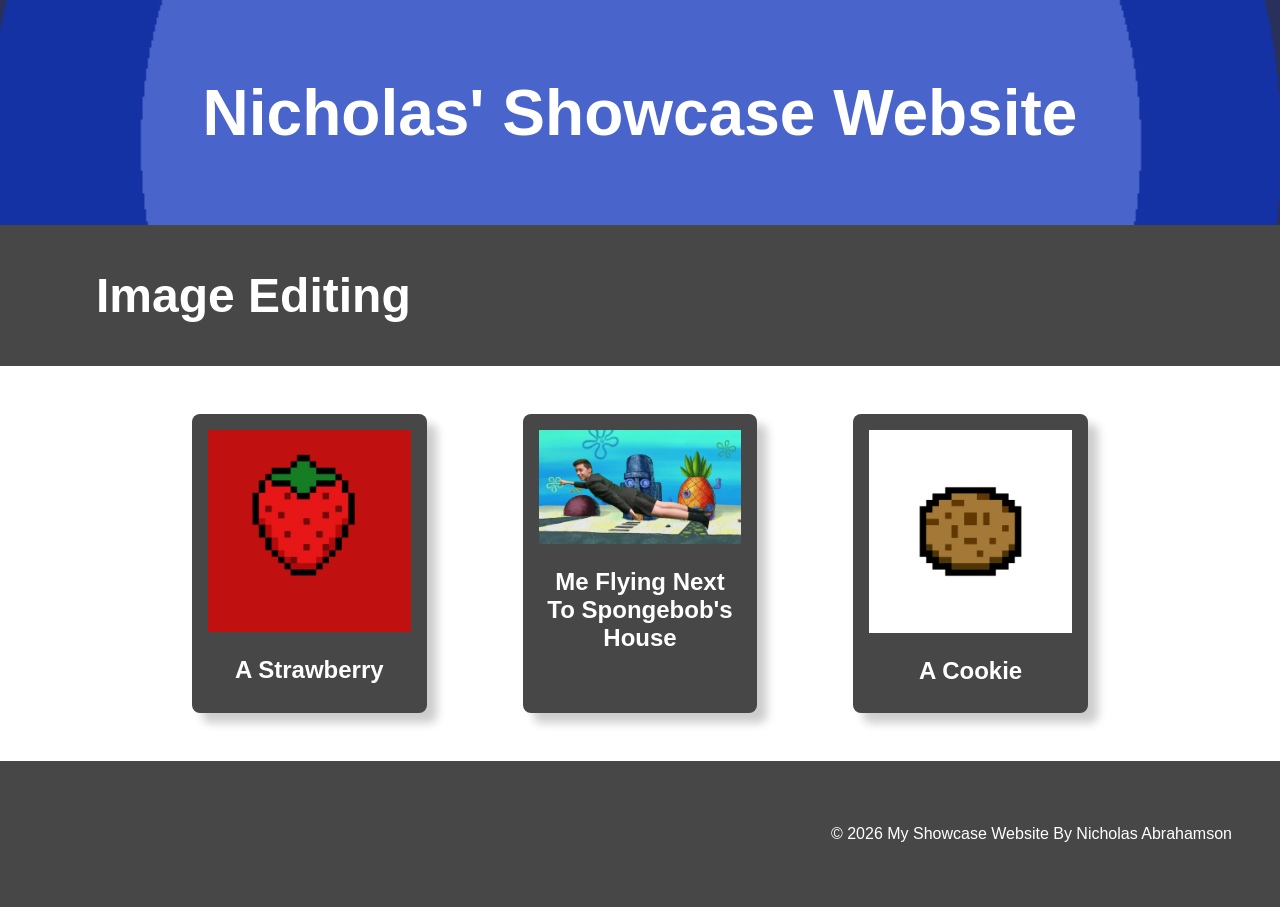
==== index.html @ cbf38938 "added images" ====
<!DOCTYPE html>
<html lang="en">

<head>
    <meta charset="UTF-8">
    <meta name="viewport" content="width=device-width, initial-scale=1.0">
    <link rel="stylesheet" href="style.css">
    <title>Nicholas' Showcase Website</title>
</head>
<!-- This is the main body of the website- ALL your content goes AFTER the <body> tag and before the </body> tag -->
<body>

    <!-- The Hero Section -------------------------------------------------------------------------------------- -->
    <section class="hero">
        <div class="hero-text">Nicholas' Showcase Website</div>
    </section>

<!-- Topic one ------------------------------------------------------------------------------------------------- -->
    <!-- The First Topic Section -->
    <section class="topic">
        <!-- the topic title a big bar with text in it -->
        <div class="topic-title">
            <h1>Image Editing</h1>
        </div>
        <!-- now a three column grid of images -->
        <div class="topic-content">
            <!-- one "card" which includes an image with a text below it -->
            <div class="topic-card">
                <img src="images/Strawberry+Pixel+Art-removebg-preview.png" alt="A Strawberry">
                <h2 class="topic-card-text">A Strawberry</h2>
            </div>
            <div class="topic-card">
                <img src="images/Me+Flying+Through+SpongeBob.jpg" alt="Me Flying Next To Spongebob's House">
                <h2 class="topic-card-text">Me Flying Next To Spongebob's House</h2>
            </div>
            <div class="topic-card">
                <img src="images/Minecraft Cookie Pixel Art.png" alt="A Cookie">
                <h2 class="topic-card-text">A Cookie</h2>
            </div>
        </div>
    </section>
<!-- End of topic one------------------------------------------------------------------------------------------ -->

<!-- Copy and paste the section from above to make your next section -->



    <!-- A Simple Website Footer ------------------------------------------------------------------------------ -->
    <footer class="footer">
        <p>&copy; 2026 My Showcase Website By Nicholas Abrahamson</p>
    </footer>

<!-- The end of the whole page- no more content after this! -->
</body>
</html>
---- style.css ----
/* A simple css reset */
body,
html {
    margin: 0;
    padding: 0;
    height: 100%;
    /* The Font Family- Really important!! */
    font-family: Arial, sans-serif;
    box-sizing: border-box;
}

/* reset for images to ensure they ar 100% of the parent container width */
img {
    width: 100%;
}

/* The hero section styling- use your OWN Hero Image URL here */
.hero {
    background-image: url('images/WebsiteBannerWithoutText.png');
    height: 25vh;
    background-size: cover;
    background-position: center;
    display: flex;
    justify-content: center;
    align-items: center;
    color: white;
    text-align: center;
    position: relative;
}

/* BIG text styling for the hero section text */
.hero-text {
    font-size: 4em;
    font-weight: bold;
}

/* nice big font on a banner style background */
.topic-title{
    color: white;
    font-size: 2em;
    padding: 0.1em 3em;
    background-color: rgb(71, 71, 71);
}

/* Three column grid with a nice big gap */
.topic-content{
    display: grid;
    grid-template-columns: repeat(3, 1fr);
    gap: 6em;
    /* bring the whole section in off the sides of the page */
    width: 70%;
    /* top margin of 3em and center right/left */
    margin: 3em auto;
}

/* Styling for the individual topic cards rounded edges background color and a drop shadow */
.topic-card{
    background-color: rgb(71, 71, 71);
    color: white;
    padding: 1em;
    border-radius: 0.5em;
    box-shadow: 10px 10px 10px rgba(0, 0, 0, 0.2);
}

/* Styling for the topic card titles */
.topic-card-text{
    font-size: 1.5em;
    margin-bottom: 0.5em;
    /* center align text */
    text-align: center;
}


/* Styling for a footer section to take a bit of spcae at the bottom of the page */
.footer{
    background-color: rgb(71, 71, 71);
    color: white;
    text-align: right;
    padding: 3em 3em;
}
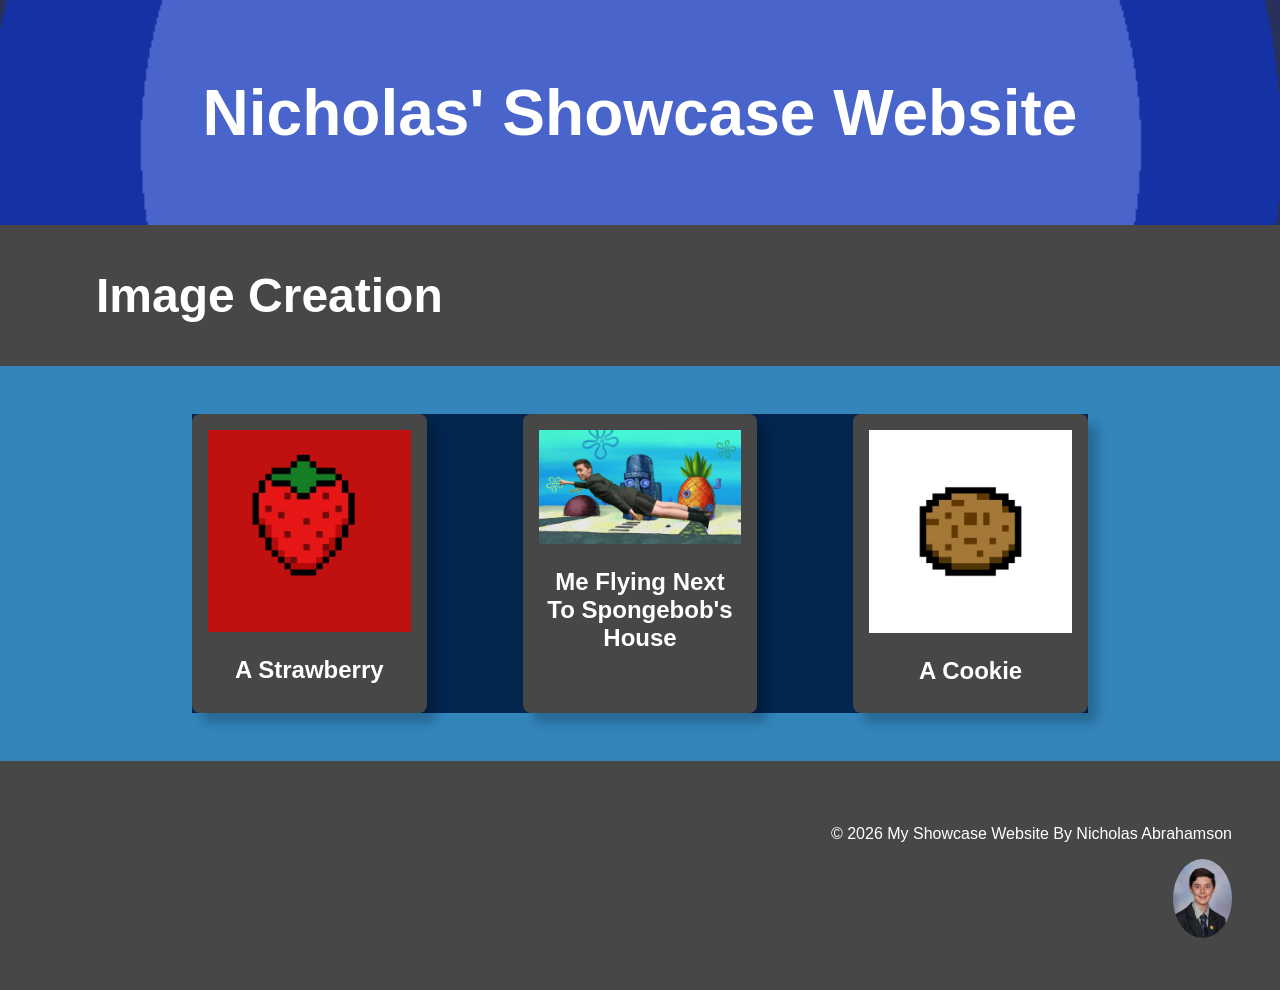
==== commit 04bd3606: "add image" ====
--- a/index.html
+++ b/index.html
@@ -20,21 +20,27 @@
     <section class="topic">
         <!-- the topic title a big bar with text in it -->
         <div class="topic-title">
-            <h1>Image Editing</h1>
+            <h1>Image Creation</h1>
         </div>
         <!-- now a three column grid of images -->
         <div class="topic-content">
             <!-- one "card" which includes an image with a text below it -->
             <div class="topic-card">
+                <a href="https://www.calgiant.com/wp-content/uploads/2021/08/berry-iso-straw-1-878x1024.png" target="_blank">
                 <img src="images/Strawberry+Pixel+Art-removebg-preview.png" alt="A Strawberry">
+                </a>
                 <h2 class="topic-card-text">A Strawberry</h2>
             </div>
             <div class="topic-card">
+                <a href="https://static.wikia.nocookie.net/cartoons/images/e/ed/Profile_-_SpongeBob_SquarePants.png/revision/latest/thumbnail/width/360/height/360?cb=20240420115914" target="_blank">
                 <img src="images/Me+Flying+Through+SpongeBob.jpg" alt="Me Flying Next To Spongebob's House">
+                </a>
                 <h2 class="topic-card-text">Me Flying Next To Spongebob's House</h2>
             </div>
             <div class="topic-card">
+                <a href="https://wallpapers.com/images/hd/chocolate-chip-cookie-h7i09f8nxedjatar.jpg" target="_blank">
                 <img src="images/Minecraft Cookie Pixel Art.png" alt="A Cookie">
+                </a>
                 <h2 class="topic-card-text">A Cookie</h2>
             </div>
         </div>
@@ -48,6 +54,9 @@
     <!-- A Simple Website Footer ------------------------------------------------------------------------------ -->
     <footer class="footer">
         <p>&copy; 2026 My Showcase Website By Nicholas Abrahamson</p>
+        <a href="https://www.mygold.co.nz/product/2026-great-britain-1-kg-gold-the-angel-proof-coin/" target="_blank">
+        <img src="images/picture-b3469e7c02407bcd758b494e31a4e6bf_69a4a58a072d3.jpg">
+        </a>
     </footer>
 
 <!-- The end of the whole page- no more content after this! -->
--- a/style.css
+++ b/style.css
@@ -1,6 +1,7 @@
 /* A simple css reset */
 body,
 html {
+    background-color: rgb(50, 132, 187);
     margin: 0;
     padding: 0;
     height: 100%;
@@ -23,7 +24,7 @@
     display: flex;
     justify-content: center;
     align-items: center;
-    color: white;
+    color: rgb(255, 255, 255);
     text-align: center;
     position: relative;
 }
@@ -36,7 +37,7 @@
 
 /* nice big font on a banner style background */
 .topic-title{
-    color: white;
+    color: rgb(255, 255, 255);
     font-size: 2em;
     padding: 0.1em 3em;
     background-color: rgb(71, 71, 71);
@@ -51,12 +52,13 @@
     width: 70%;
     /* top margin of 3em and center right/left */
     margin: 3em auto;
+    background-color: rgb(2, 38, 78);
 }
 
 /* Styling for the individual topic cards rounded edges background color and a drop shadow */
 .topic-card{
     background-color: rgb(71, 71, 71);
-    color: white;
+    color: rgb(255, 255, 255);
     padding: 1em;
     border-radius: 0.5em;
     box-shadow: 10px 10px 10px rgba(0, 0, 0, 0.2);
@@ -73,8 +75,13 @@
 
 /* Styling for a footer section to take a bit of spcae at the bottom of the page */
 .footer{
+    img{
+        width: 5%;
+        height: 5%;
+        border-radius: 1000%;
+    }
     background-color: rgb(71, 71, 71);
-    color: white;
+    color: rgb(255, 255, 255);
     text-align: right;
     padding: 3em 3em;
 }
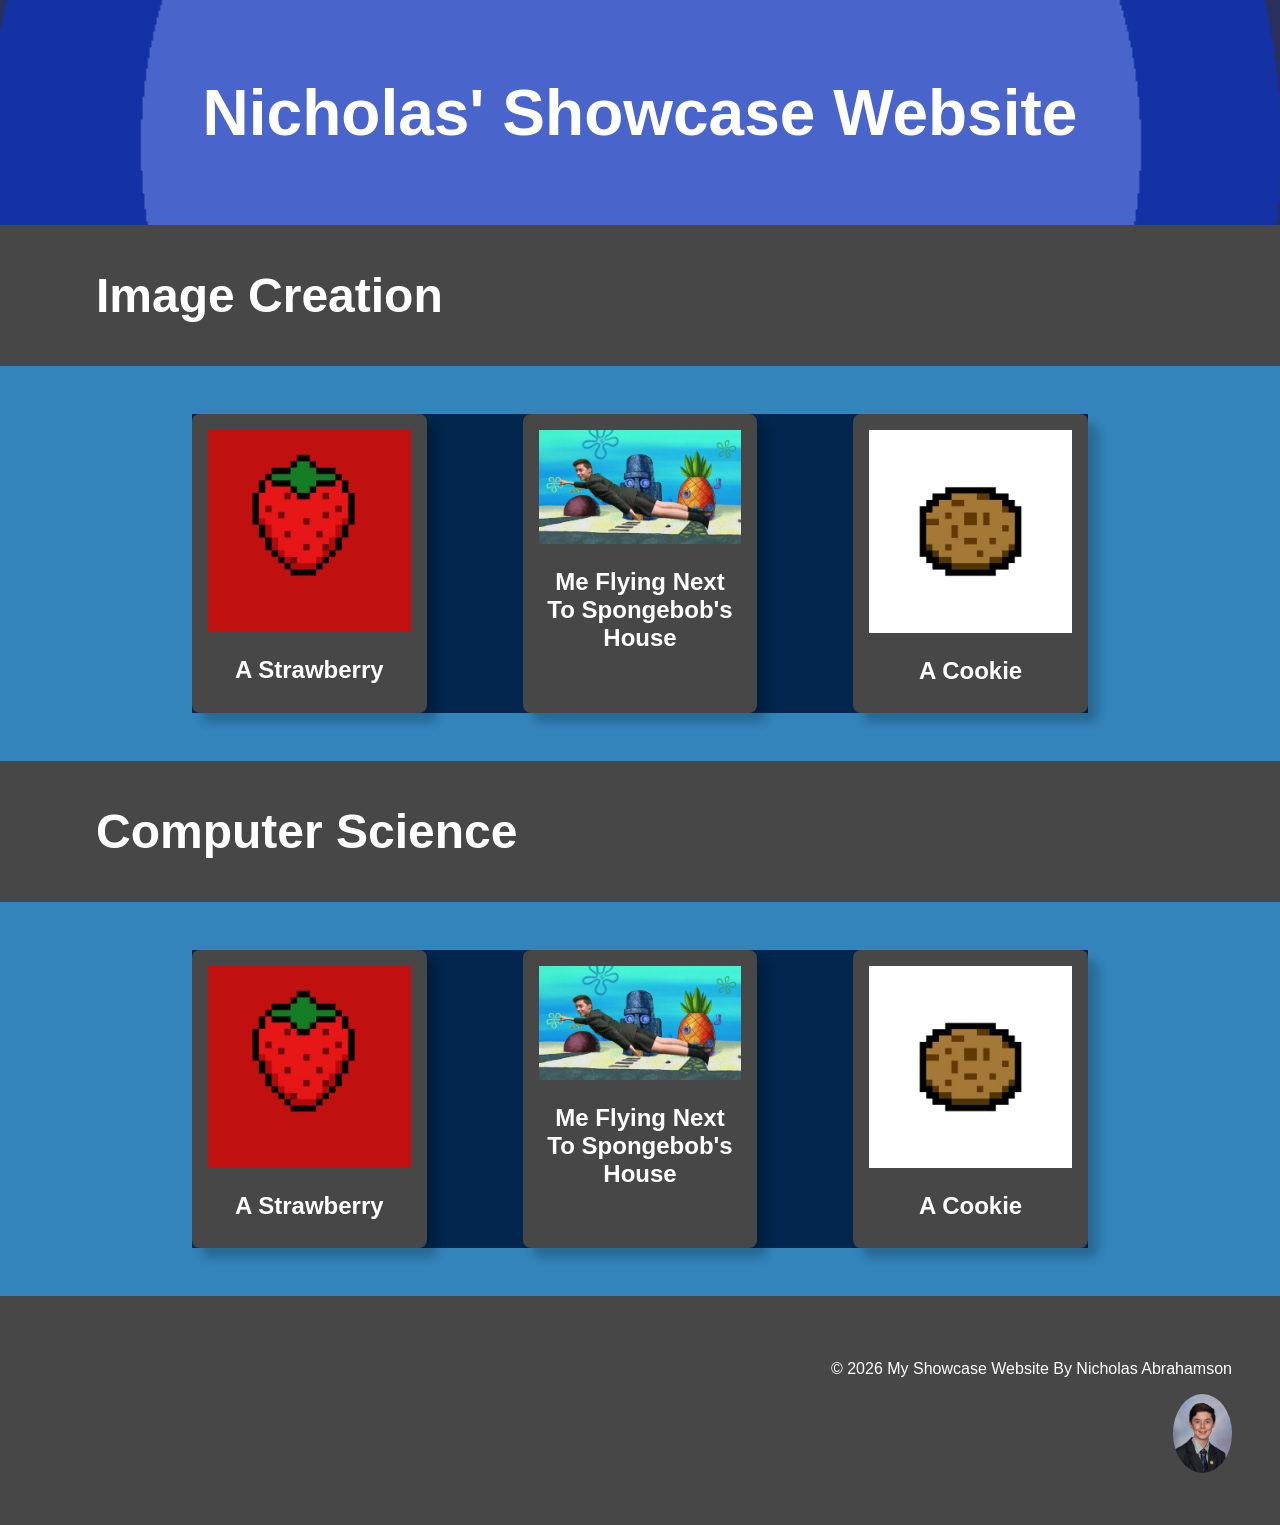
==== commit 9b157e6e: "added CS topic" ====
--- a/index.html
+++ b/index.html
@@ -47,6 +47,38 @@
     </section>
 <!-- End of topic one------------------------------------------------------------------------------------------ -->
 
+<!-- Topic two ------------------------------------------------------------------------------------------------- -->
+    <!-- The First Topic Section -->
+    <section class="topic">
+        <!-- the topic title a big bar with text in it -->
+        <div class="topic-title">
+            <h1>Computer Science</h1>
+        </div>
+        <!-- now a three column grid of images -->
+        <div class="topic-content">
+            <!-- one "card" which includes an image with a text below it -->
+            <div class="topic-card">
+                <a href="https://www.calgiant.com/wp-content/uploads/2021/08/berry-iso-straw-1-878x1024.png" target="_blank">
+                <img src="images/Strawberry+Pixel+Art-removebg-preview.png" alt="A Strawberry">
+                </a>
+                <h2 class="topic-card-text">A Strawberry</h2>
+            </div>
+            <div class="topic-card">
+                <a href="https://static.wikia.nocookie.net/cartoons/images/e/ed/Profile_-_SpongeBob_SquarePants.png/revision/latest/thumbnail/width/360/height/360?cb=20240420115914" target="_blank">
+                <img src="images/Me+Flying+Through+SpongeBob.jpg" alt="Me Flying Next To Spongebob's House">
+                </a>
+                <h2 class="topic-card-text">Me Flying Next To Spongebob's House</h2>
+            </div>
+            <div class="topic-card">
+                <a href="https://wallpapers.com/images/hd/chocolate-chip-cookie-h7i09f8nxedjatar.jpg" target="_blank">
+                <img src="images/Minecraft Cookie Pixel Art.png" alt="A Cookie">
+                </a>
+                <h2 class="topic-card-text">A Cookie</h2>
+            </div>
+        </div>
+    </section>
+<!-- End of topic two------------------------------------------------------------------------------------------ -->
+
 <!-- Copy and paste the section from above to make your next section -->
 
 
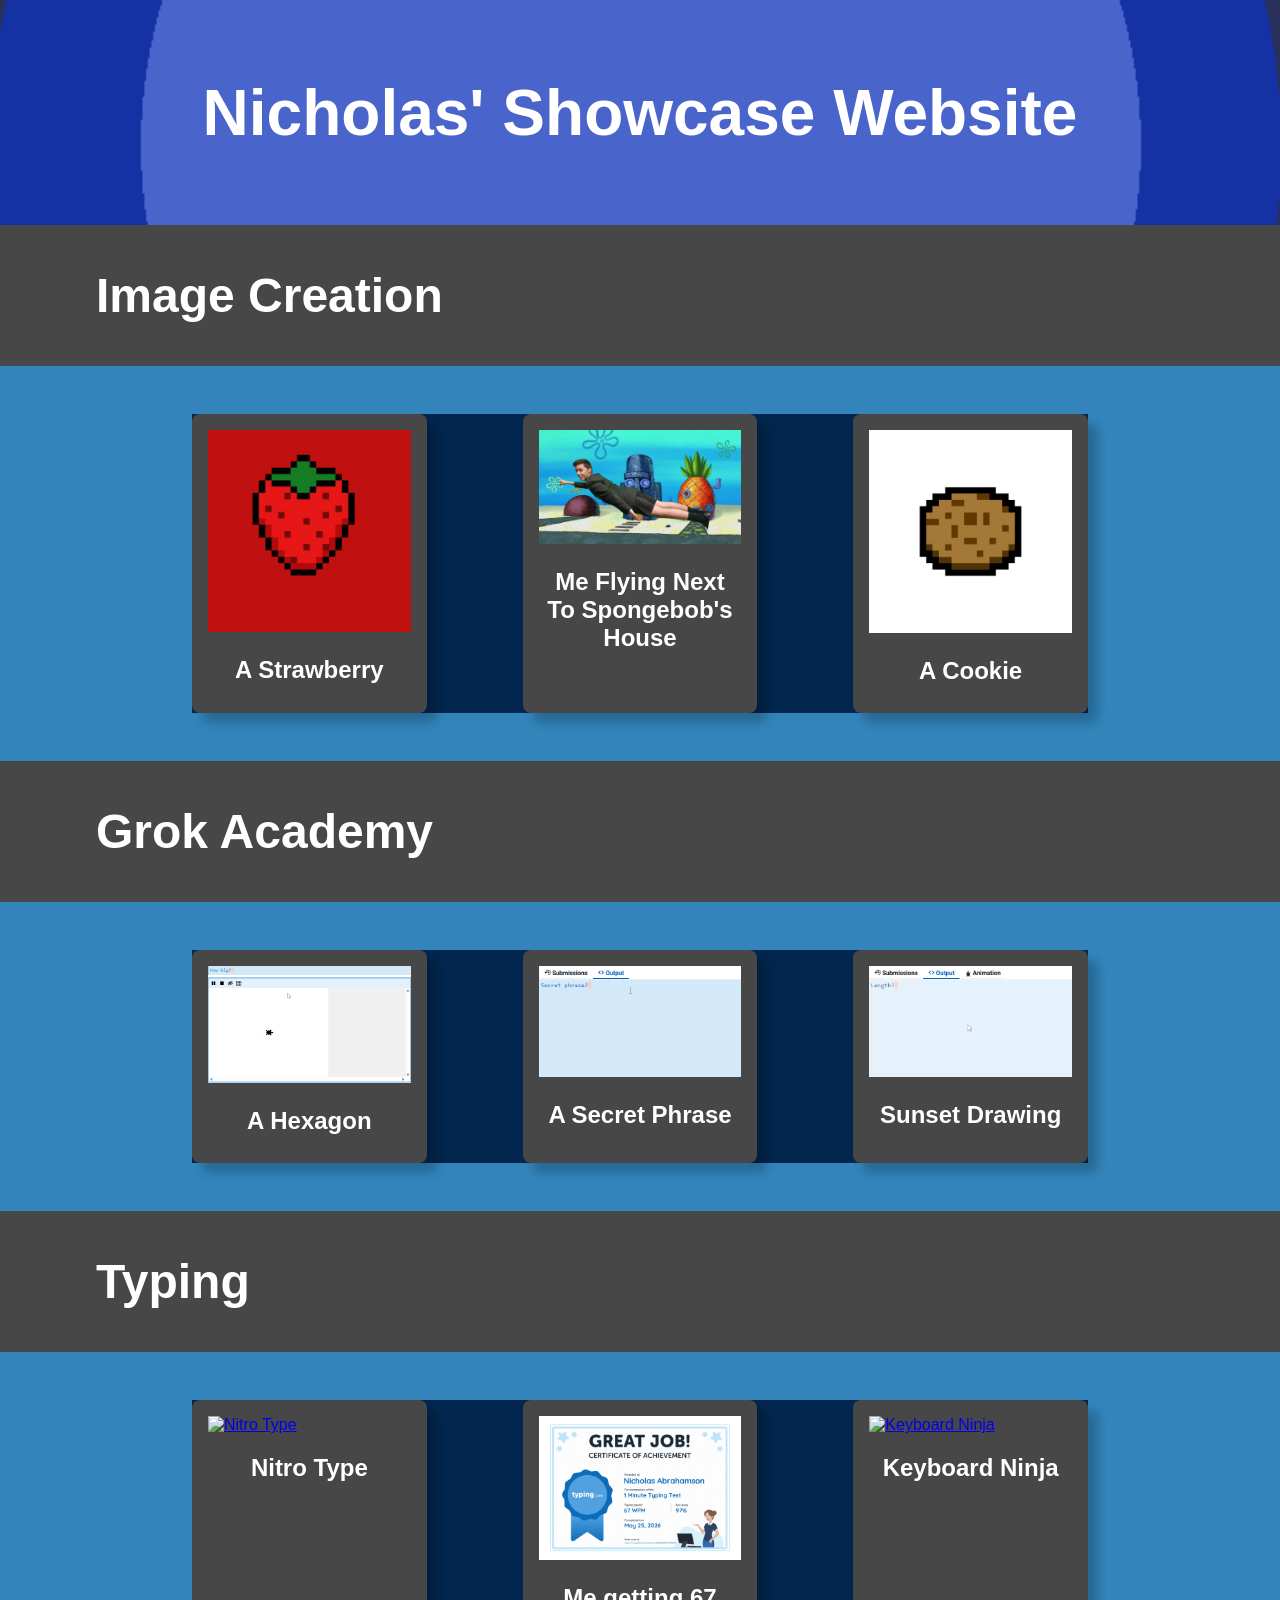
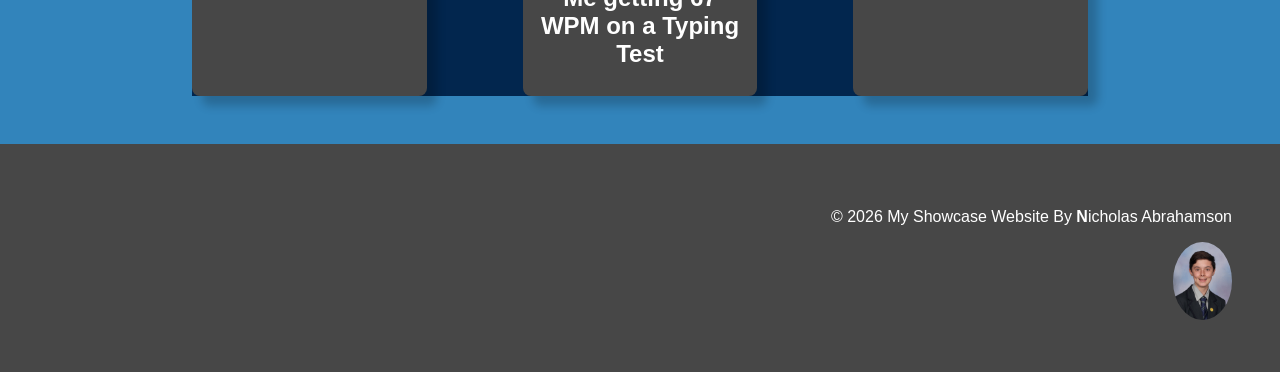
==== commit 429dda5c: "More Images" ====
--- a/index.html
+++ b/index.html
@@ -48,48 +48,81 @@
 <!-- End of topic one------------------------------------------------------------------------------------------ -->
 
 <!-- Topic two ------------------------------------------------------------------------------------------------- -->
-    <!-- The First Topic Section -->
+    <!-- The Second Topic Section -->
     <section class="topic">
         <!-- the topic title a big bar with text in it -->
         <div class="topic-title">
-            <h1>Computer Science</h1>
+            <h1>Grok Academy</h1>
         </div>
         <!-- now a three column grid of images -->
         <div class="topic-content">
             <!-- one "card" which includes an image with a text below it -->
             <div class="topic-card">
-                <a href="https://www.calgiant.com/wp-content/uploads/2021/08/berry-iso-straw-1-878x1024.png" target="_blank">
-                <img src="images/Strawberry+Pixel+Art-removebg-preview.png" alt="A Strawberry">
+                <a href="https://encrypted-tbn0.gstatic.com/images?q=tbn:ANd9GcRGJFqYI5XFPsrbIKkxOv5-JoFNVIqysh13kg&s" target="_blank">
+                <img src="images/Shapes.gif" alt="A Hexagon">
                 </a>
-                <h2 class="topic-card-text">A Strawberry</h2>
+                <h2 class="topic-card-text">A Hexagon</h2>
             </div>
             <div class="topic-card">
-                <a href="https://static.wikia.nocookie.net/cartoons/images/e/ed/Profile_-_SpongeBob_SquarePants.png/revision/latest/thumbnail/width/360/height/360?cb=20240420115914" target="_blank">
-                <img src="images/Me+Flying+Through+SpongeBob.jpg" alt="Me Flying Next To Spongebob's House">
+                <a href="https://wisconsinexaminer.com/wp-content/uploads/2019/10/MaxPixel.net-Stamp-Informant-Label-Inform-Characters-Secrecy-143799.jpg" target="_blank">
+                <img src="images/Secret Phrase.gif" alt="A Secret Phrase">
                 </a>
-                <h2 class="topic-card-text">Me Flying Next To Spongebob's House</h2>
+                <h2 class="topic-card-text">A Secret Phrase</h2>
             </div>
             <div class="topic-card">
-                <a href="https://wallpapers.com/images/hd/chocolate-chip-cookie-h7i09f8nxedjatar.jpg" target="_blank">
-                <img src="images/Minecraft Cookie Pixel Art.png" alt="A Cookie">
+                <a href="https://wallpapers.com/images/featured/4k-sunset-p2t3o7u08ujp7175.jpg" target="_blank">
+                <img src="images/Sunset Gif.gif" alt="Sunset Drawing">
                 </a>
-                <h2 class="topic-card-text">A Cookie</h2>
+                <h2 class="topic-card-text">Sunset Drawing</h2>
             </div>
         </div>
     </section>
 <!-- End of topic two------------------------------------------------------------------------------------------ -->
+
+<!-- Topic three ------------------------------------------------------------------------------------------------- -->
+    <!-- The Third Topic Section -->
+    <section class="topic">
+        <!-- the topic title a big bar with text in it -->
+        <div class="topic-title">
+            <h1>Typing</h1>
+        </div>
+        <!-- now a three column grid of images -->
+        <div class="topic-content">
+            <!-- one "card" which includes an image with a text below it -->
+            <div class="topic-card">
+                <a href="https://encrypted-tbn0.gstatic.com/images?q=tbn:ANd9GcSTGS36Tyl2pmcUkYzVoqG-YY7wx3j5mUF9Fg&s" target="_blank">
+                <img src="images/Nitro Type.gif" alt="Nitro Type">
+                </a>
+                <h2 class="topic-card-text">Nitro Type</h2>
+            </div>
+            <div class="topic-card">
+                <a href="images/Copilot_20260522_121843.png" target="_blank">
+                <img src="images/Faster Typing-1.png" alt="Me getting 65 WPM on a Typing Test">
+                </a>
+                <h2 class="topic-card-text">Me getting 67 WPM on a Typing Test</h2>
+            </div>
+            <div class="topic-card">
+                <a href="https://encrypted-tbn0.gstatic.com/images?q=tbn:ANd9GcTJ1KzMFbYD7bQS31wRUXHANatIWWSrOtBjDA&s" target="_blank">
+                <img src="images/Keyboard Ninja.gif" alt="Keyboard Ninja">
+                </a>
+                <h2 class="topic-card-text">Keyboard Ninja</h2>
+            </div>
+        </div>
+    </section>
+<!-- End of topic three------------------------------------------------------------------------------------------ -->
 
 <!-- Copy and paste the section from above to make your next section -->
 
 
 
     <!-- A Simple Website Footer ------------------------------------------------------------------------------ -->
-    <footer class="footer">
-        <p>&copy; 2026 My Showcase Website By Nicholas Abrahamson</p>
-        <a href="https://www.mygold.co.nz/product/2026-great-britain-1-kg-gold-the-angel-proof-coin/" target="_blank">
-        <img src="images/picture-b3469e7c02407bcd758b494e31a4e6bf_69a4a58a072d3.jpg">
-        </a>
-    </footer>
+   <footer class="footer">
+  <p>&copy; 2026 My Showcase Website By 
+    <a href="funnybird.html" class="secret-link">N</a>icholas Abrahamson
+  </p>
+
+  <img src="images/picture-b3469e7c02407bcd758b494e31a4e6bf_69a4a58a072d3.jpg">
+</footer>
 
 <!-- The end of the whole page- no more content after this! -->
 </body>
--- a/style.css
+++ b/style.css
@@ -84,4 +84,14 @@
     color: rgb(255, 255, 255);
     text-align: right;
     padding: 3em 3em;
+}
+.secret-link{
+    color: white;
+    text-decoration: none;
+    font-weight: bold;
+    cursor: pointer;
+}
+
+.secret-link:hover{
+    opacity: 0.7;
 }
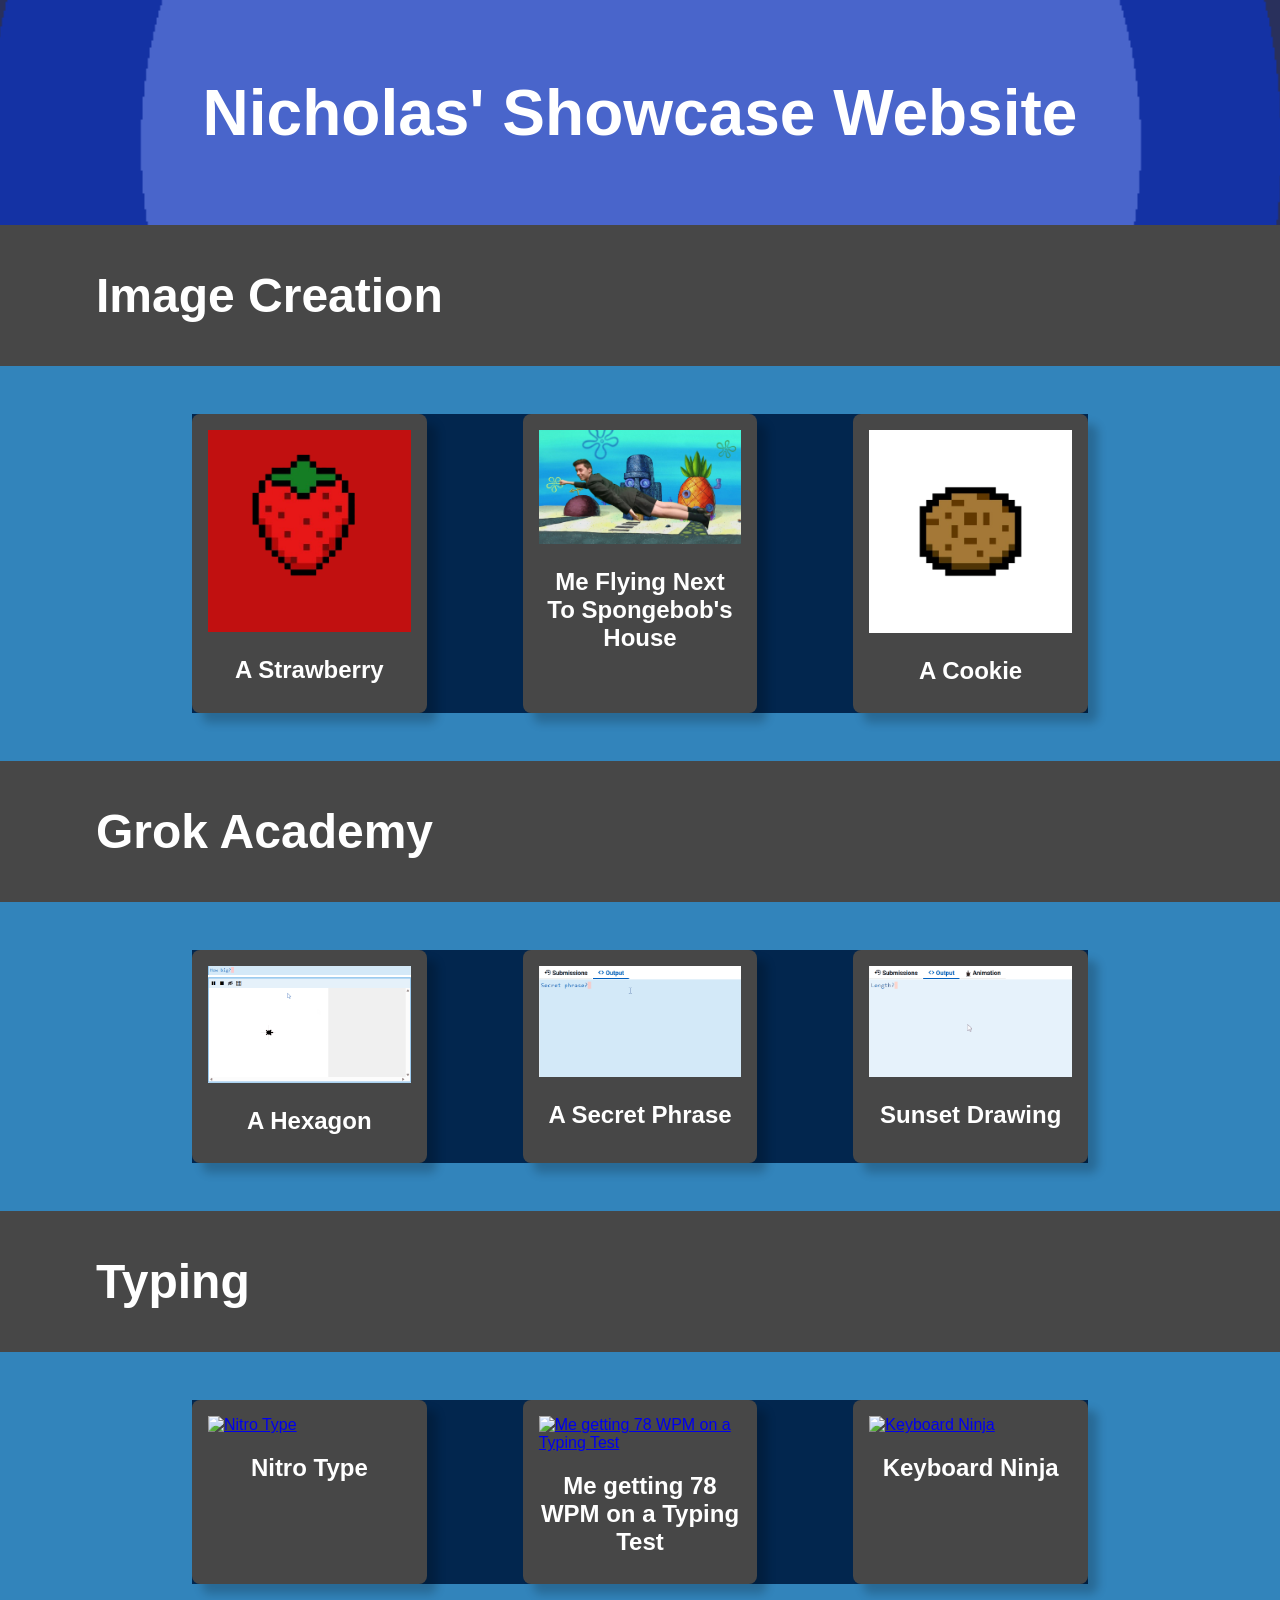
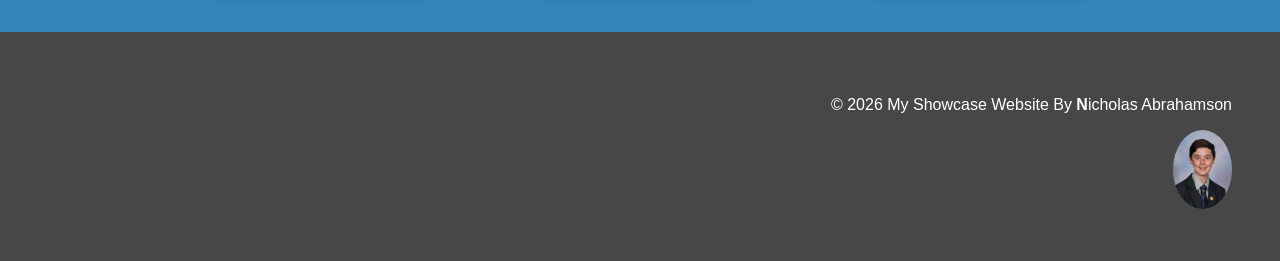
==== commit acac14b4: "Update topic titles and footer links in index.html" ====
--- a/index.html
+++ b/index.html
@@ -7,7 +7,6 @@
     <link rel="stylesheet" href="style.css">
     <title>Nicholas' Showcase Website</title>
 </head>
-<!-- This is the main body of the website- ALL your content goes AFTER the <body> tag and before the </body> tag -->
 <body>
 
     <!-- The Hero Section -------------------------------------------------------------------------------------- -->
@@ -16,30 +15,29 @@
     </section>
 
 <!-- Topic one ------------------------------------------------------------------------------------------------- -->
-    <!-- The First Topic Section -->
     <section class="topic">
-        <!-- the topic title a big bar with text in it -->
         <div class="topic-title">
             <h1>Image Creation</h1>
         </div>
-        <!-- now a three column grid of images -->
+
         <div class="topic-content">
-            <!-- one "card" which includes an image with a text below it -->
             <div class="topic-card">
                 <a href="https://www.calgiant.com/wp-content/uploads/2021/08/berry-iso-straw-1-878x1024.png" target="_blank">
-                <img src="images/Strawberry+Pixel+Art-removebg-preview.png" alt="A Strawberry">
+                    <img src="images/Strawberry+Pixel+Art-removebg-preview.png" alt="A Strawberry">
                 </a>
                 <h2 class="topic-card-text">A Strawberry</h2>
             </div>
+
             <div class="topic-card">
                 <a href="https://static.wikia.nocookie.net/cartoons/images/e/ed/Profile_-_SpongeBob_SquarePants.png/revision/latest/thumbnail/width/360/height/360?cb=20240420115914" target="_blank">
-                <img src="images/Me+Flying+Through+SpongeBob.jpg" alt="Me Flying Next To Spongebob's House">
+                    <img src="images/Me+Flying+Through+SpongeBob.jpg" alt="Me Flying Next To Spongebob's House">
                 </a>
                 <h2 class="topic-card-text">Me Flying Next To Spongebob's House</h2>
             </div>
+
             <div class="topic-card">
                 <a href="https://wallpapers.com/images/hd/chocolate-chip-cookie-h7i09f8nxedjatar.jpg" target="_blank">
-                <img src="images/Minecraft Cookie Pixel Art.png" alt="A Cookie">
+                    <img src="images/Minecraft Cookie Pixel Art.png" alt="A Cookie">
                 </a>
                 <h2 class="topic-card-text">A Cookie</h2>
             </div>
@@ -48,36 +46,49 @@
 <!-- End of topic one------------------------------------------------------------------------------------------ -->
 
 <!-- Topic two ------------------------------------------------------------------------------------------------- -->
+
     <!-- The Second Topic Section -->
+
     <section class="topic">
-        <!-- the topic title a big bar with text in it -->
         <div class="topic-title">
             <h1>Grok Academy</h1>
         </div>
-        <!-- now a three column grid of images -->
+
         <div class="topic-content">
-            <!-- one "card" which includes an image with a text below it -->
             <div class="topic-card">
+
                 <a href="https://encrypted-tbn0.gstatic.com/images?q=tbn:ANd9GcRGJFqYI5XFPsrbIKkxOv5-JoFNVIqysh13kg&s" target="_blank">
                 <img src="images/Shapes.gif" alt="A Hexagon">
+
+
                 </a>
                 <h2 class="topic-card-text">A Hexagon</h2>
             </div>
+
             <div class="topic-card">
+
                 <a href="https://wisconsinexaminer.com/wp-content/uploads/2019/10/MaxPixel.net-Stamp-Informant-Label-Inform-Characters-Secrecy-143799.jpg" target="_blank">
                 <img src="images/Secret Phrase.gif" alt="A Secret Phrase">
+
+             
+
                 </a>
                 <h2 class="topic-card-text">A Secret Phrase</h2>
             </div>
+
             <div class="topic-card">
+
                 <a href="https://wallpapers.com/images/featured/4k-sunset-p2t3o7u08ujp7175.jpg" target="_blank">
                 <img src="images/Sunset Gif.gif" alt="Sunset Drawing">
+
+
                 </a>
                 <h2 class="topic-card-text">Sunset Drawing</h2>
             </div>
         </div>
     </section>
 <!-- End of topic two------------------------------------------------------------------------------------------ -->
+
 
 <!-- Topic three ------------------------------------------------------------------------------------------------- -->
     <!-- The Third Topic Section -->
@@ -97,9 +108,9 @@
             </div>
             <div class="topic-card">
                 <a href="images/Copilot_20260522_121843.png" target="_blank">
-                <img src="images/Faster Typing-1.png" alt="Me getting 65 WPM on a Typing Test">
+                <img src="images/78 WPM type test-1.png" alt="Me getting 78 WPM on a Typing Test">
                 </a>
-                <h2 class="topic-card-text">Me getting 67 WPM on a Typing Test</h2>
+                <h2 class="topic-card-text">Me getting 78 WPM on a Typing Test</h2>
             </div>
             <div class="topic-card">
                 <a href="https://encrypted-tbn0.gstatic.com/images?q=tbn:ANd9GcTJ1KzMFbYD7bQS31wRUXHANatIWWSrOtBjDA&s" target="_blank">
@@ -124,6 +135,5 @@
   <img src="images/picture-b3469e7c02407bcd758b494e31a4e6bf_69a4a58a072d3.jpg">
 </footer>
 
-<!-- The end of the whole page- no more content after this! -->
 </body>
-</html>+</html>
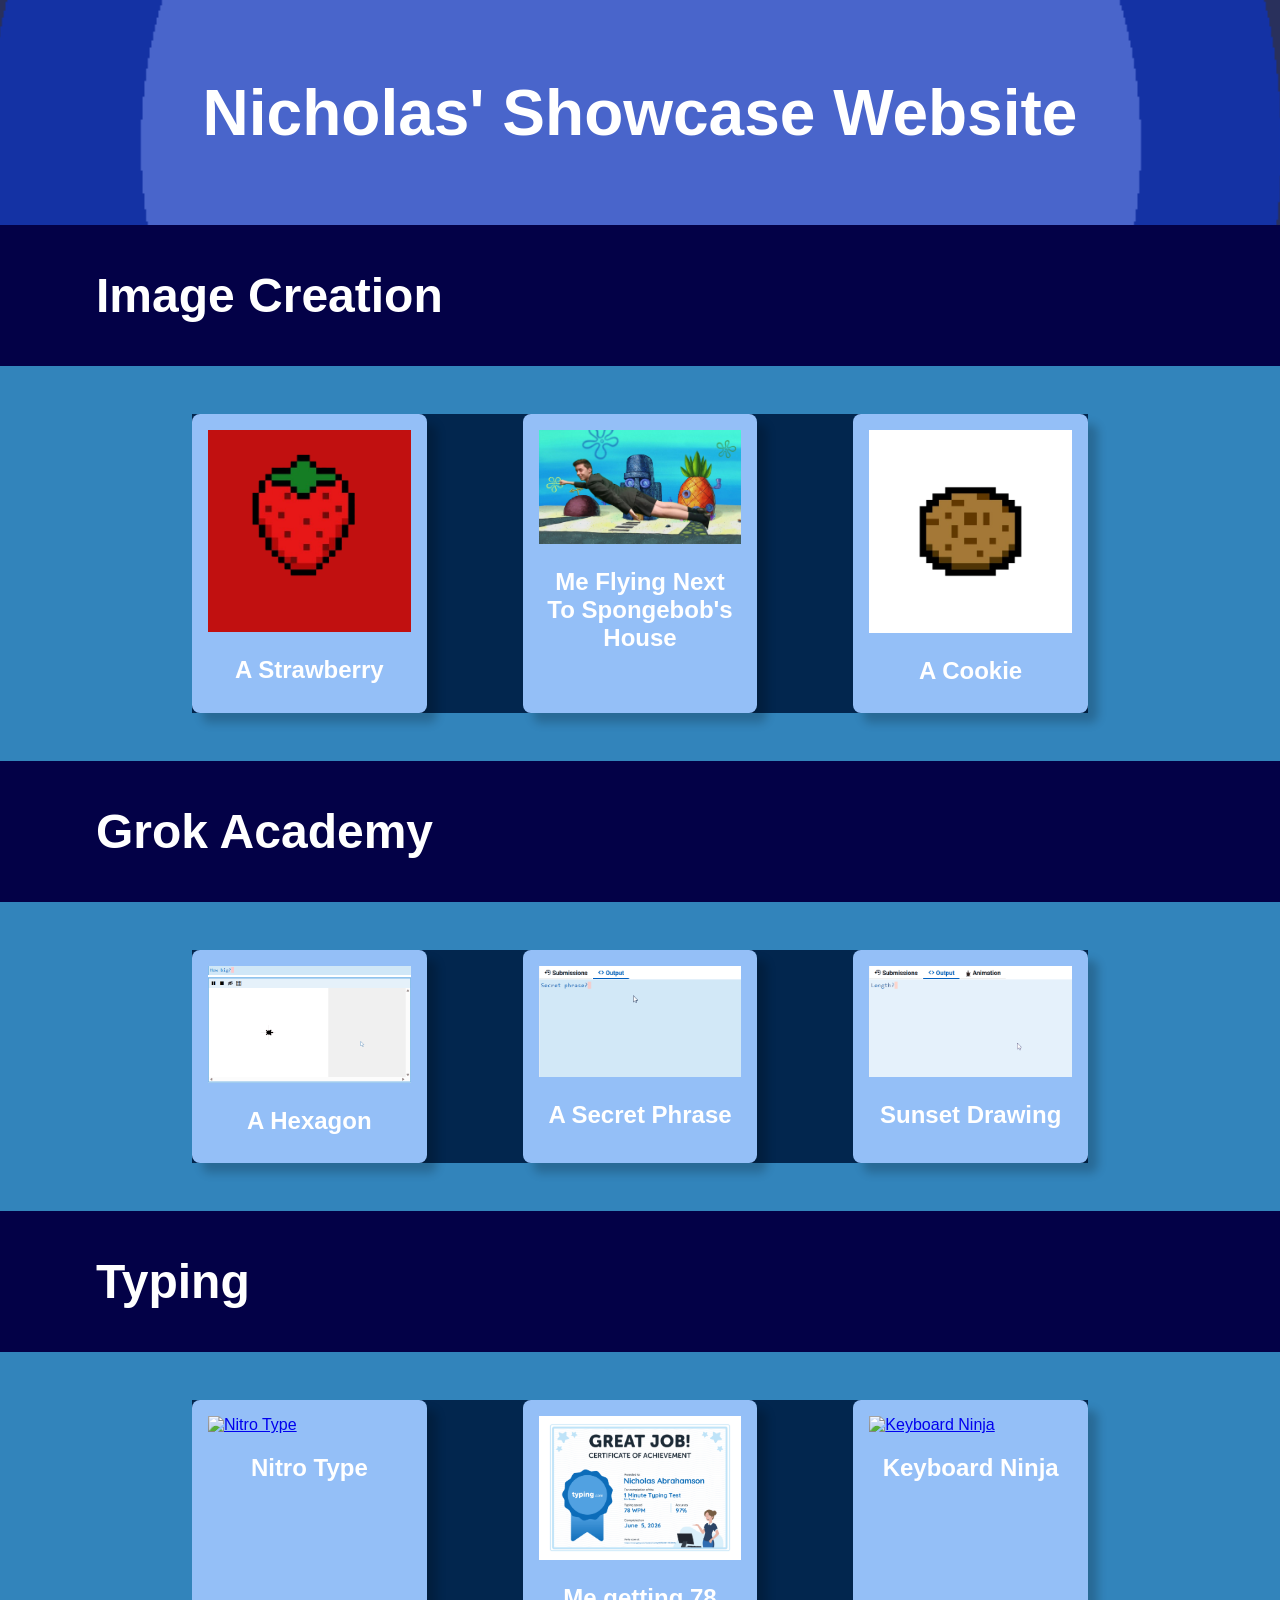
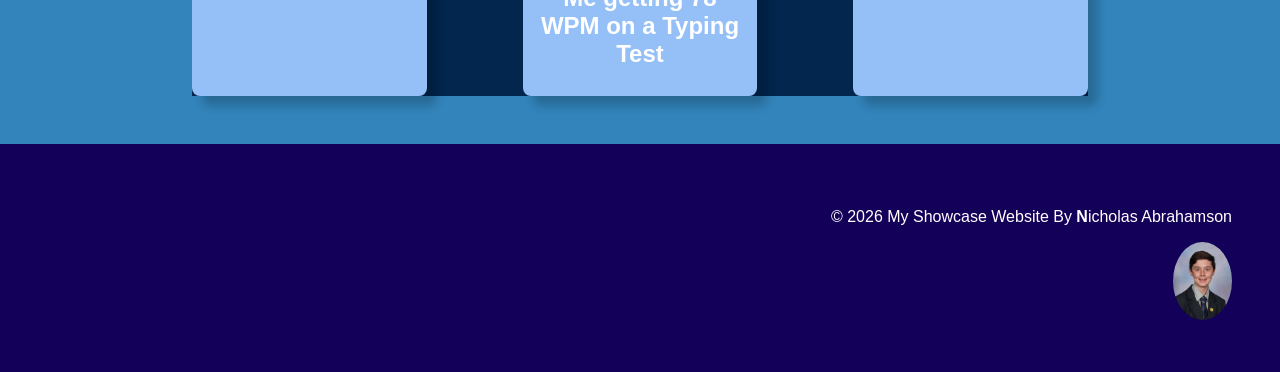
==== commit d3f9143a: "Merge branch 'main' of https://github.com/Nicholas-Abrahamson/MyY10Website" ====
--- a/index.html
+++ b/index.html
@@ -19,7 +19,6 @@
         <div class="topic-title">
             <h1>Image Creation</h1>
         </div>
-
         <div class="topic-content">
             <div class="topic-card">
                 <a href="https://www.calgiant.com/wp-content/uploads/2021/08/berry-iso-straw-1-878x1024.png" target="_blank">
@@ -27,14 +26,12 @@
                 </a>
                 <h2 class="topic-card-text">A Strawberry</h2>
             </div>
-
             <div class="topic-card">
                 <a href="https://static.wikia.nocookie.net/cartoons/images/e/ed/Profile_-_SpongeBob_SquarePants.png/revision/latest/thumbnail/width/360/height/360?cb=20240420115914" target="_blank">
                     <img src="images/Me+Flying+Through+SpongeBob.jpg" alt="Me Flying Next To Spongebob's House">
                 </a>
                 <h2 class="topic-card-text">Me Flying Next To Spongebob's House</h2>
             </div>
-
             <div class="topic-card">
                 <a href="https://wallpapers.com/images/hd/chocolate-chip-cookie-h7i09f8nxedjatar.jpg" target="_blank">
                     <img src="images/Minecraft Cookie Pixel Art.png" alt="A Cookie">
@@ -46,42 +43,26 @@
 <!-- End of topic one------------------------------------------------------------------------------------------ -->
 
 <!-- Topic two ------------------------------------------------------------------------------------------------- -->
-
-    <!-- The Second Topic Section -->
-
     <section class="topic">
         <div class="topic-title">
             <h1>Grok Academy</h1>
         </div>
-
         <div class="topic-content">
             <div class="topic-card">
-
                 <a href="https://encrypted-tbn0.gstatic.com/images?q=tbn:ANd9GcRGJFqYI5XFPsrbIKkxOv5-JoFNVIqysh13kg&s" target="_blank">
-                <img src="images/Shapes.gif" alt="A Hexagon">
-
-
+                    <img src="images/Shapes.gif" alt="A Hexagon">
                 </a>
                 <h2 class="topic-card-text">A Hexagon</h2>
             </div>
-
             <div class="topic-card">
-
                 <a href="https://wisconsinexaminer.com/wp-content/uploads/2019/10/MaxPixel.net-Stamp-Informant-Label-Inform-Characters-Secrecy-143799.jpg" target="_blank">
-                <img src="images/Secret Phrase.gif" alt="A Secret Phrase">
-
-             
-
+                    <img src="images/Secret Phrase.gif" alt="A Secret Phrase">
                 </a>
                 <h2 class="topic-card-text">A Secret Phrase</h2>
             </div>
-
             <div class="topic-card">
-
                 <a href="https://wallpapers.com/images/featured/4k-sunset-p2t3o7u08ujp7175.jpg" target="_blank">
-                <img src="images/Sunset Gif.gif" alt="Sunset Drawing">
-
-
+                    <img src="images/Sunset Gif.gif" alt="Sunset Drawing">
                 </a>
                 <h2 class="topic-card-text">Sunset Drawing</h2>
             </div>
@@ -102,19 +83,19 @@
             <!-- one "card" which includes an image with a text below it -->
             <div class="topic-card">
                 <a href="https://encrypted-tbn0.gstatic.com/images?q=tbn:ANd9GcSTGS36Tyl2pmcUkYzVoqG-YY7wx3j5mUF9Fg&s" target="_blank">
-                <img src="images/Nitro Type.gif" alt="Nitro Type">
+                    <img src="images/Nitro Type.gif" alt="Nitro Type">
                 </a>
                 <h2 class="topic-card-text">Nitro Type</h2>
             </div>
             <div class="topic-card">
                 <a href="images/Copilot_20260522_121843.png" target="_blank">
-                <img src="images/78 WPM type test-1.png" alt="Me getting 78 WPM on a Typing Test">
+                    <img src="images/78 WPM type test-1.png" alt="Me getting 78 WPM on a Typing Test">
                 </a>
                 <h2 class="topic-card-text">Me getting 78 WPM on a Typing Test</h2>
             </div>
             <div class="topic-card">
                 <a href="https://encrypted-tbn0.gstatic.com/images?q=tbn:ANd9GcTJ1KzMFbYD7bQS31wRUXHANatIWWSrOtBjDA&s" target="_blank">
-                <img src="images/Keyboard Ninja.gif" alt="Keyboard Ninja">
+                    <img src="images/Keyboard Ninja.gif" alt="Keyboard Ninja">
                 </a>
                 <h2 class="topic-card-text">Keyboard Ninja</h2>
             </div>
--- a/style.css
+++ b/style.css
@@ -40,7 +40,7 @@
     color: rgb(255, 255, 255);
     font-size: 2em;
     padding: 0.1em 3em;
-    background-color: rgb(71, 71, 71);
+    background-color: rgb(3, 1, 71);
 }
 
 /* Three column grid with a nice big gap */
@@ -57,7 +57,7 @@
 
 /* Styling for the individual topic cards rounded edges background color and a drop shadow */
 .topic-card{
-    background-color: rgb(71, 71, 71);
+    background-color: rgb(148, 191, 247);
     color: rgb(255, 255, 255);
     padding: 1em;
     border-radius: 0.5em;
@@ -80,7 +80,7 @@
         height: 5%;
         border-radius: 1000%;
     }
-    background-color: rgb(71, 71, 71);
+    background-color: rgb(19, 0, 88);
     color: rgb(255, 255, 255);
     text-align: right;
     padding: 3em 3em;
@@ -94,4 +94,8 @@
 
 .secret-link:hover{
     opacity: 0.7;
-}+<<<<<<< HEAD
+}
+=======
+}
+>>>>>>> ab4254d8a609f1bbd87a98b7c12770a9a08d6ce0
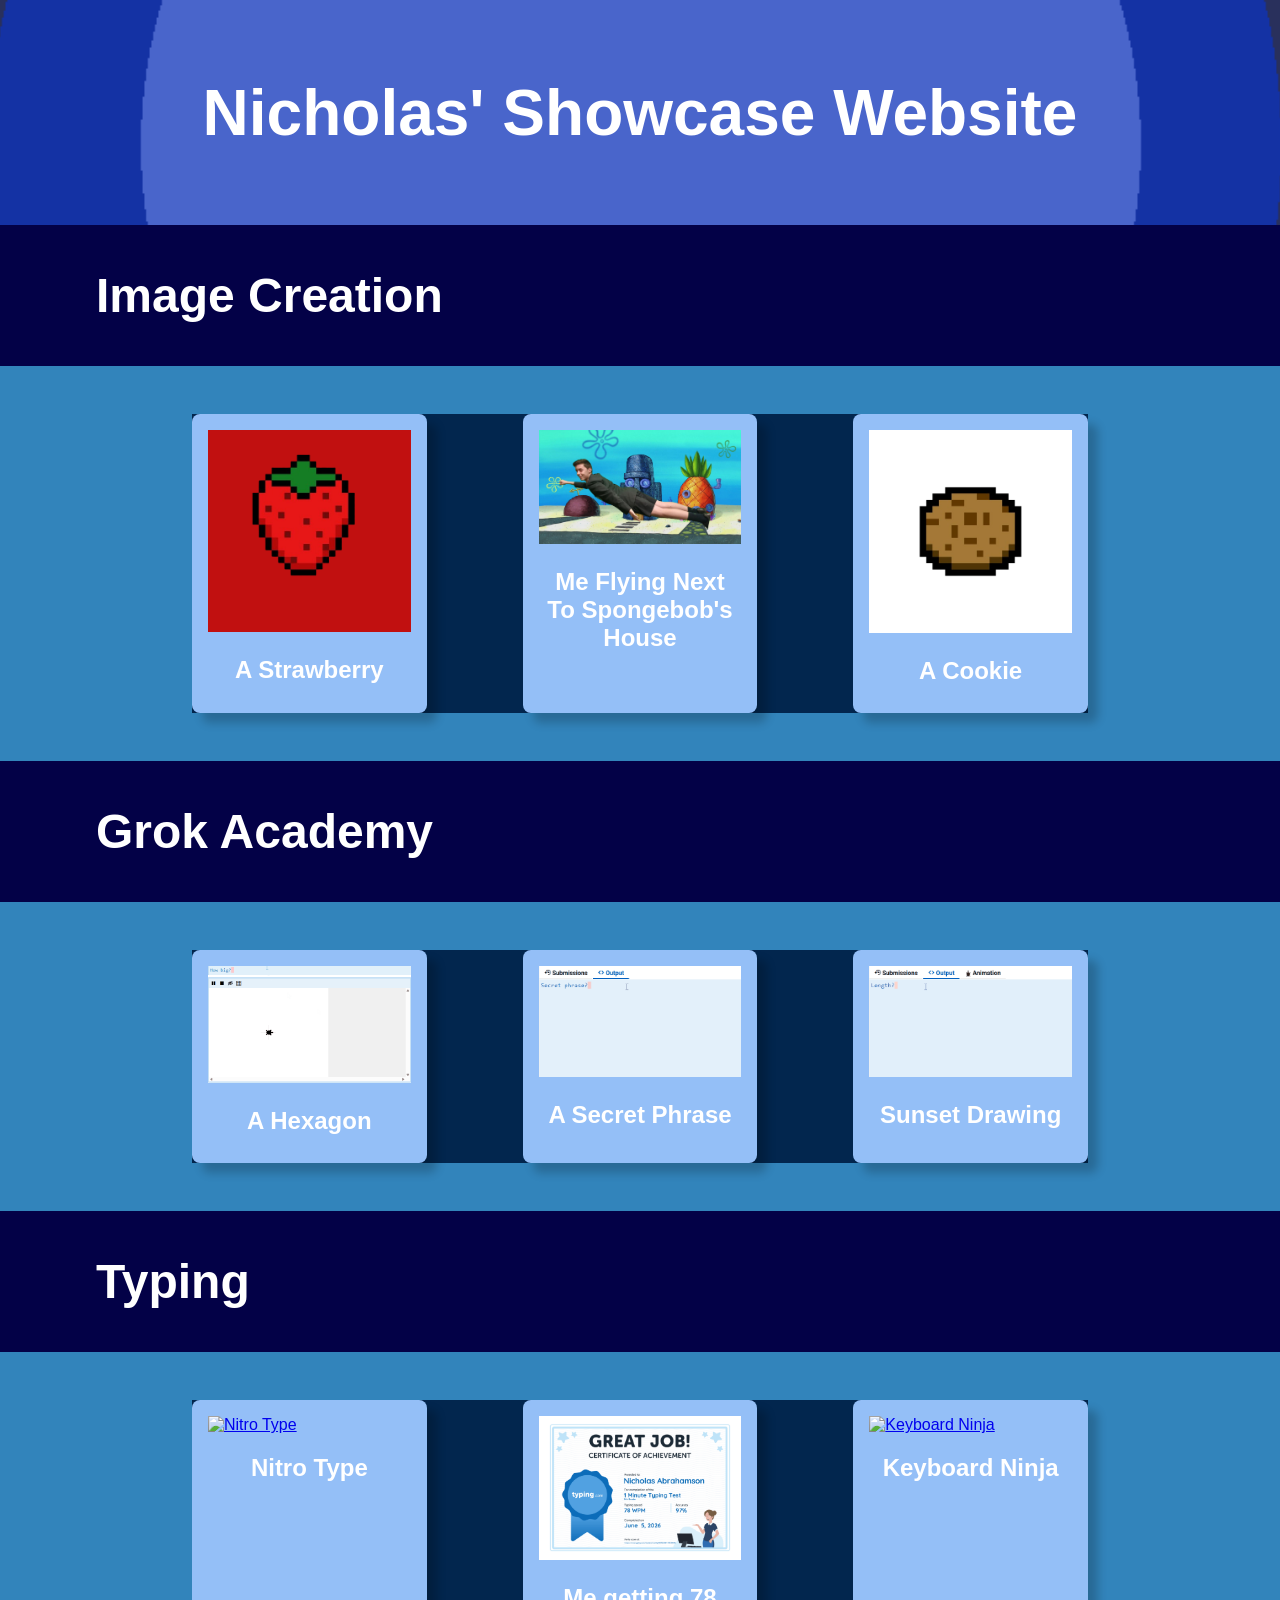
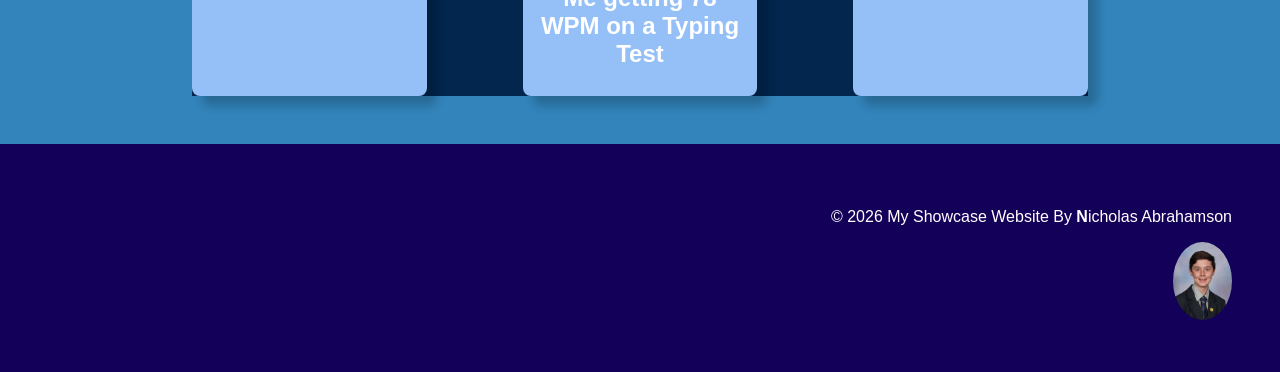
==== commit fb60f334: "fixed image issue" ====
--- a/index.html
+++ b/index.html
@@ -108,11 +108,10 @@
 
 
     <!-- A Simple Website Footer ------------------------------------------------------------------------------ -->
-   <footer class="footer">
+<footer class="footer">
   <p>&copy; 2026 My Showcase Website By 
     <a href="funnybird.html" class="secret-link">N</a>icholas Abrahamson
   </p>
-
   <img src="images/picture-b3469e7c02407bcd758b494e31a4e6bf_69a4a58a072d3.jpg">
 </footer>
 
